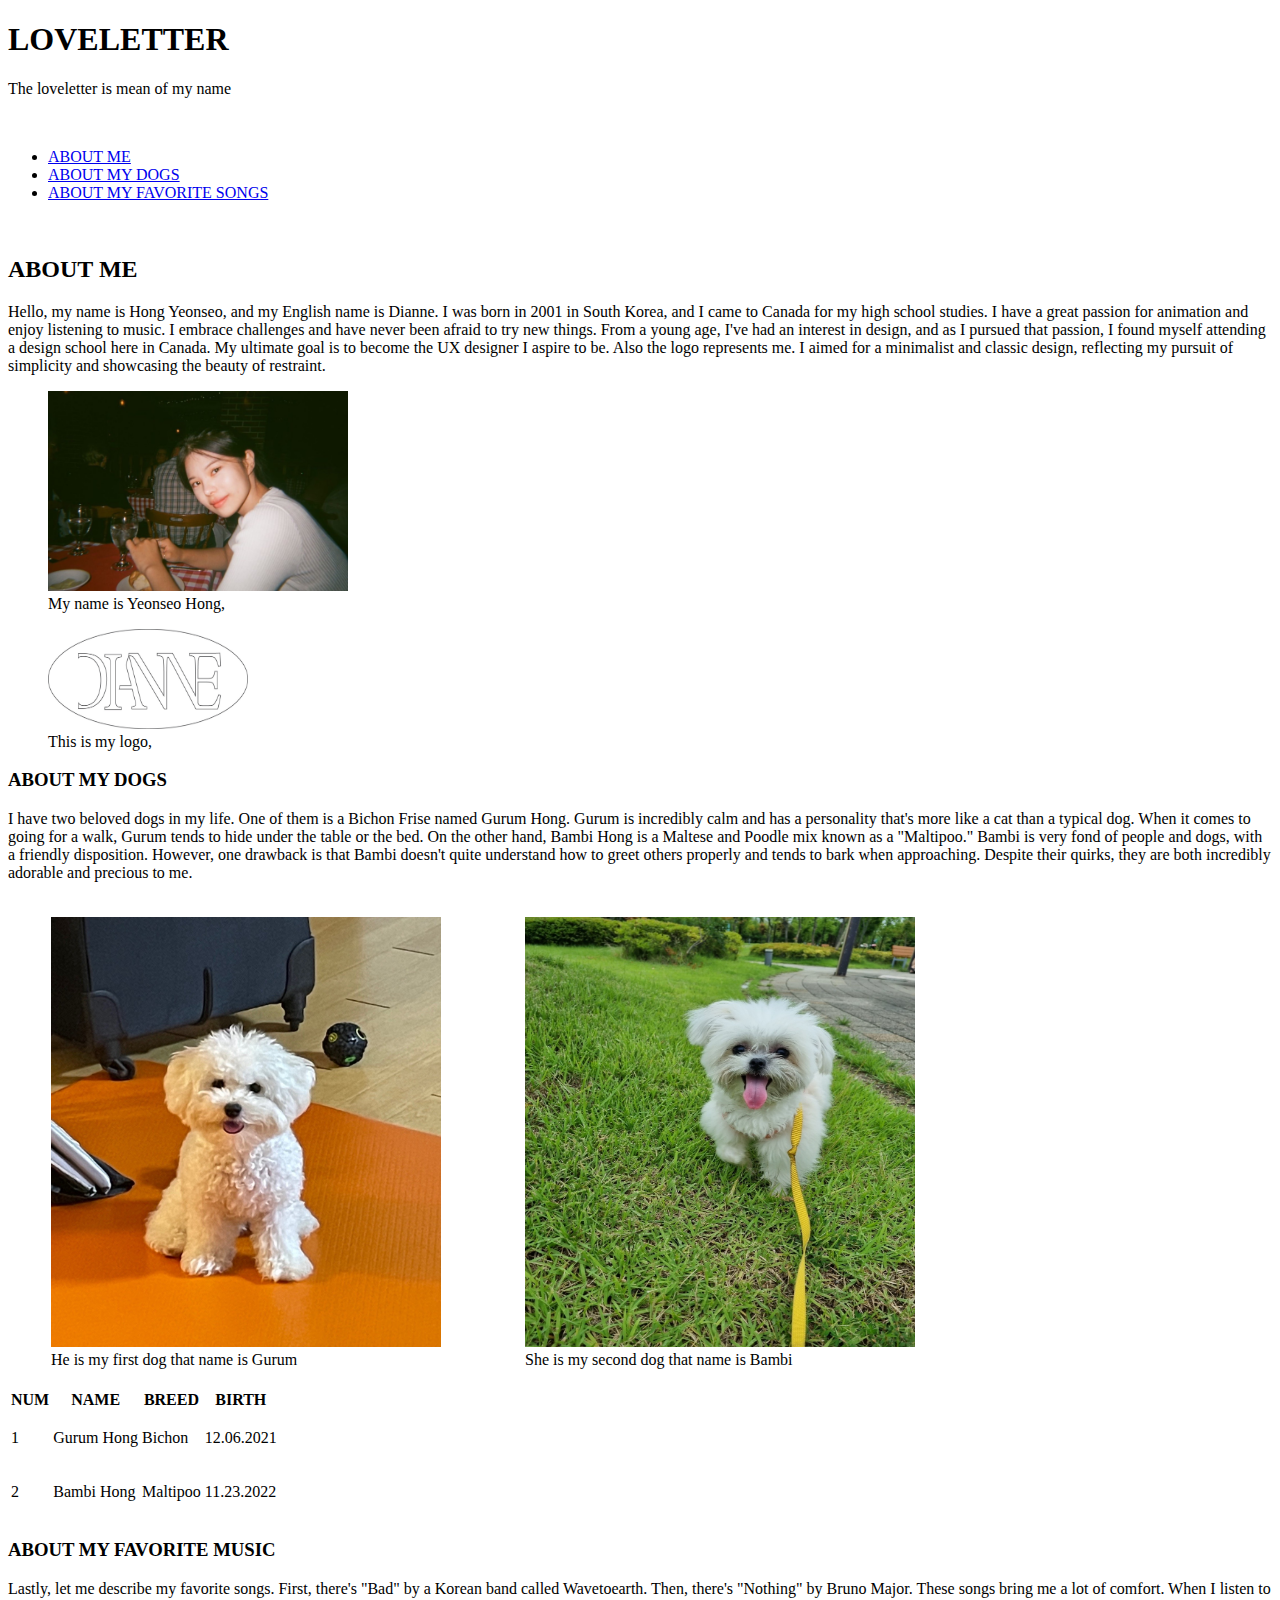
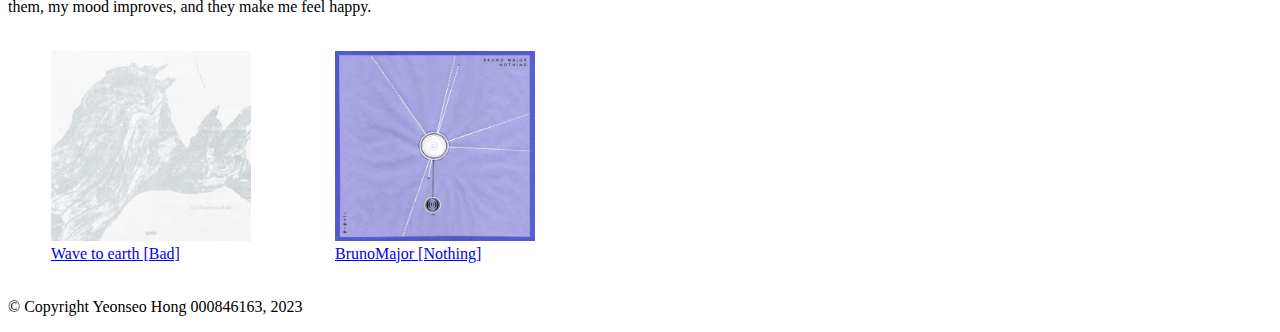
==== index.html @ 741a671b "Change updated" ====
<!--Yeonseo Hong 000846163-->
  <!DOCTYPE html>
  <html lang="en">
  <head>
      <meta charset="UTF-8">
      <meta name = "viewport" content="width= device width, initial scale=1.0">
      <title>Welcome to my webpage</title>
     <link rel = "stylesheet" href="styles.css">
  </head>
  <body>
      <header>
         <h1 class="centered-title">LOVELETTER</h1>
          <p class="centered-title"> The loveletter is mean of my name</p>
          <br>
          <nav class="horizontal-list">
              <ul>
                  <li><a href="#About">ABOUT ME</a></li>
                  <li><a href="#dogs">ABOUT MY DOGS</a></li>
                  <li><a href="#songs">ABOUT MY FAVORITE SONGS</a></li>
              </ul>
          </nav>
      </header>
         <br>
      <main>
          <section id="About">
              <h2>ABOUT ME </h2>
              <p> Hello, my name is Hong Yeonseo, and my English name is Dianne. I was born in 2001 in South Korea, and I came to Canada for my high school studies. I have a great passion for animation and enjoy listening to music. I embrace challenges and have never been afraid to try new things. From a young age, I've had an interest in design, and as I pursued that passion, I found myself attending a design school here in Canada. My ultimate goal is to become the UX designer I aspire to be. Also the logo represents me. I aimed for a minimalist and classic design, reflecting my pursuit of simplicity and showcasing the beauty of restraint.</p>
              <figure>
                  <img src="Assets/ME.jpeg" width="300" height="200" alt="Dianne">
                 <figcaption> My name is Yeonseo Hong,</figcaption>
             </figure>
  
              <figure>
                  <img src="Assets/Logoblack.jpg" width="200" height="100" alt="Logo">
                  <figcaption>This is my logo, </figcaption>
              </figure>
          <section id="dogs">
              <h3> ABOUT MY DOGS </h3>
              <p> I have two beloved dogs in my life. One of them is a Bichon Frise named Gurum Hong. Gurum is incredibly calm and has a personality that's more like a cat than a typical dog. When it comes to going for a walk, Gurum tends to hide under the table or the bed. On the other hand, Bambi Hong is a Maltese and Poodle mix known as a "Maltipoo." Bambi is very fond of people and dogs, with a friendly disposition. However, one drawback is that Bambi doesn't quite understand how to greet others properly and tends to bark when approaching. Despite their quirks, they are both incredibly adorable and precious to me.</p>
            <table>
                  <tr>
                    <td>
                      <figure>
                        <img src="Assets/gurum.jpeg" width="390" height="430" alt="Gurum">
                        <figcaption>He is my first dog that name is Gurum</figcaption>
                      </figure>
                    </td>
                    <td>
                      <figure>
                        <img src="Assets/bambi.jpeg" width="390" height="430" alt="Bambi">
                        <figcaption>She is my second dog that name is Bambi</figcaption>
                      </figure>
                    </td>
                  </tr>
            </table>
            <table>
                  <tr>
                    <th>NUM</th>
                    <th>NAME</th>
                    <th>BREED</th>
                    <th>BIRTH</th>
                  </tr>
                  <tr>
                    <td>1</td>
                    <td>Gurum Hong</td>
                    <td><p>Bichon</p></td>
                    <td>12.06.2021</td>
                  </tr>
                  <tr>
                    <td>2</td>
                    <td>Bambi Hong</td>
                    <td><p>Maltipoo<p></td>
                    <td>11.23.2022</td>
                  </tr>
                </table>
            <section id="songs">
              <h3> ABOUT MY FAVORITE MUSIC </h3>
              <p> Lastly, let me describe my favorite songs. First, there's "Bad" by a Korean band called Wavetoearth. Then, there's "Nothing" by Bruno Major. These songs bring me a lot of comfort. When I listen to them, my mood improves, and they make me feel happy.</p>
               <table>
                  <tr>
                    <td>
                      <figure>
                        <img src="Assets/wave.jpg" width="200" height="190" alt="Bad">
                        <figcaption><a href="https://www.youtube.com/watch?v=6Q5xqNkCk7w" target="_blank">Wave to earth  [Bad]</a>
                        </figcaption>
                      </figure>
                    </td>
                    <td>
                      <figure>
                        <img src="Assets/bruno.jpeg" width="200" height="190" alt="Nothing">
                        <figcaption><a href="https://youtu.be/ucRVDoFkcxc?si=PDyF7qIKaqLb_Mlk" target="_blank">BrunoMajor [Nothing]</a>
                        </figcaption>
                      </figure>
                    </td>
                  </tr>
                </table>
          </section>
      </main>
      <footer>
          <p>&copy; Copyright Yeonseo Hong 000846163, 2023<p>
      </footer>
  </body>
  </html>
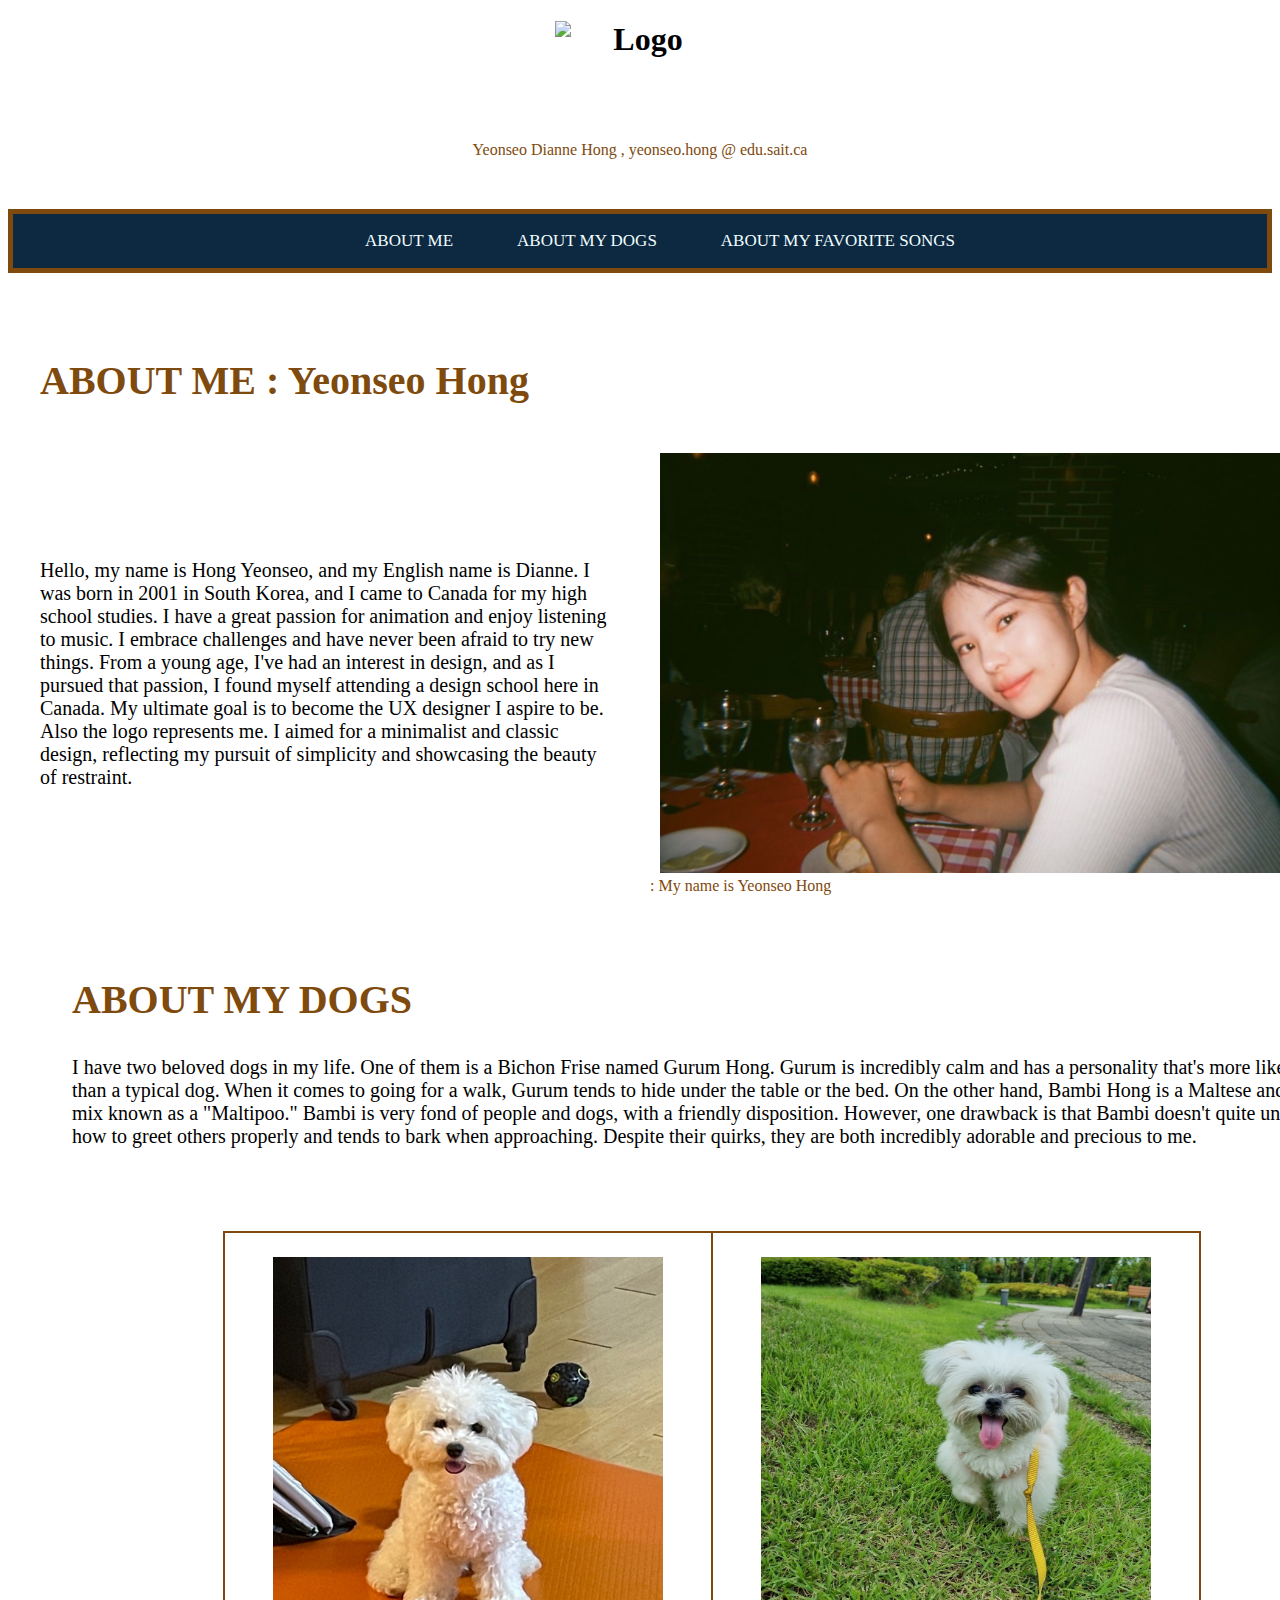
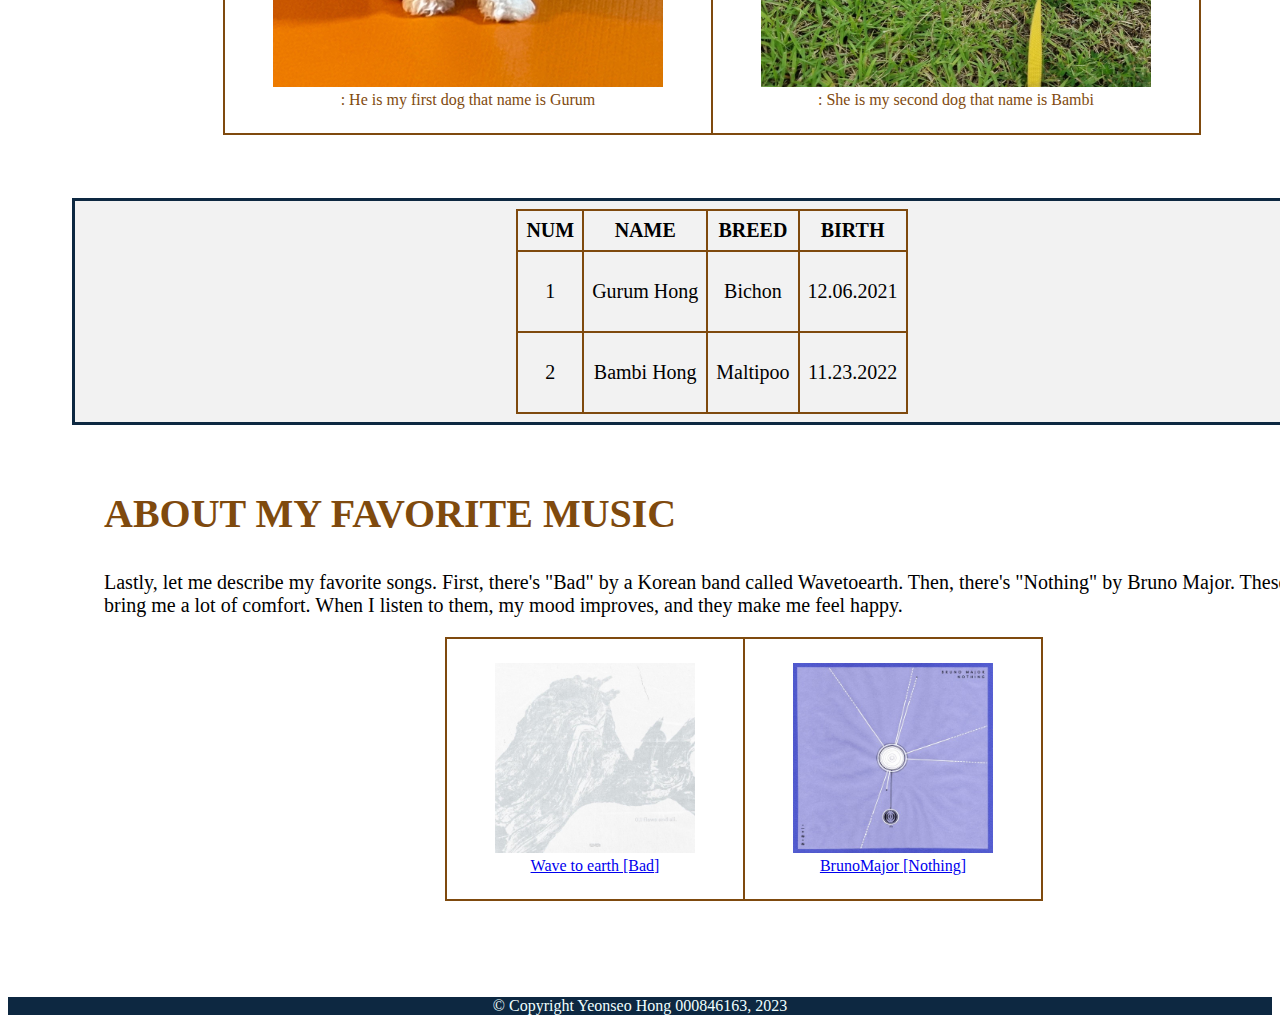
==== commit 87e06994: "changes" ====
--- a/index.html
+++ b/index.html
@@ -7,53 +7,54 @@
       <title>Welcome to my webpage</title>
      <link rel = "stylesheet" href="styles.css">
   </head>
-  <body>
-      <header>
-         <h1 class="centered-title">LOVELETTER</h1>
-          <p class="centered-title"> The loveletter is mean of my name</p>
-          <br>
-          <nav class="horizontal-list">
-              <ul>
-                  <li><a href="#About">ABOUT ME</a></li>
-                  <li><a href="#dogs">ABOUT MY DOGS</a></li>
-                  <li><a href="#songs">ABOUT MY FAVORITE SONGS</a></li>
-              </ul>
-          </nav>
+  <body class="responsive">
+      <header class="header">
+        <div class="row">
+          <h1 class="image-class"><img src="Assets/Logoblack.png" width="170" height="70" alt="Logo"></h1>
+          <p class="centered-title">  Yeonseo Dianne Hong  ,  yeonseo.hong @ edu.sait.ca </p>
+          <div class="column-1"></div>
+            <nav>
+                <ul>
+                    <li><a href="#About">ABOUT ME </a></li>
+                    <li><a href="#dogs">ABOUT MY DOGS</a></li>
+                    <li><a href="#songs">ABOUT MY FAVORITE SONGS</a></li>
+                </ul>
+            </nav>
+        </div>
       </header>
          <br>
       <main>
           <section id="About">
-              <h2>ABOUT ME </h2>
-              <p> Hello, my name is Hong Yeonseo, and my English name is Dianne. I was born in 2001 in South Korea, and I came to Canada for my high school studies. I have a great passion for animation and enjoy listening to music. I embrace challenges and have never been afraid to try new things. From a young age, I've had an interest in design, and as I pursued that passion, I found myself attending a design school here in Canada. My ultimate goal is to become the UX designer I aspire to be. Also the logo represents me. I aimed for a minimalist and classic design, reflecting my pursuit of simplicity and showcasing the beauty of restraint.</p>
+              <h2 class="about">ABOUT ME : Yeonseo Hong</h2>
+            <div class="container">
+              <p class="aboutmeletter"> Hello, my name is Hong Yeonseo, and my English name is Dianne. I was born in 2001 in South Korea, and I came to Canada for my high school studies. I have a great passion for animation and enjoy listening to music. I embrace challenges and have never been afraid to try new things. From a young age, I've had an interest in design, and as I pursued that passion, I found myself attending a design school here in Canada. My ultimate goal is to become the UX designer I aspire to be. Also the logo represents me. I aimed for a minimalist and classic design, reflecting my pursuit of simplicity and showcasing the beauty of restraint.</p>  
               <figure>
-                  <img src="Assets/ME.jpeg" width="300" height="200" alt="Dianne">
-                 <figcaption> My name is Yeonseo Hong,</figcaption>
+                <div class="mypic">
+                  <img src="Assets/ME.jpeg" width="620" height="420" alt="Dianne" >
+                </div>
+                 <figcaption>: My name is Yeonseo Hong</figcaption>
              </figure>
-  
-              <figure>
-                  <img src="Assets/Logoblack.jpg" width="200" height="100" alt="Logo">
-                  <figcaption>This is my logo, </figcaption>
-              </figure>
+            </div> 
           <section id="dogs">
-              <h3> ABOUT MY DOGS </h3>
-              <p> I have two beloved dogs in my life. One of them is a Bichon Frise named Gurum Hong. Gurum is incredibly calm and has a personality that's more like a cat than a typical dog. When it comes to going for a walk, Gurum tends to hide under the table or the bed. On the other hand, Bambi Hong is a Maltese and Poodle mix known as a "Maltipoo." Bambi is very fond of people and dogs, with a friendly disposition. However, one drawback is that Bambi doesn't quite understand how to greet others properly and tends to bark when approaching. Despite their quirks, they are both incredibly adorable and precious to me.</p>
-            <table>
+              <h2 class="about"> ABOUT MY DOGS </h2>
+              <p class="aboutmeletter"> I have two beloved dogs in my life. One of them is a Bichon Frise named Gurum Hong. Gurum is incredibly calm and has a personality that's more like a cat than a typical dog. When it comes to going for a walk, Gurum tends to hide under the table or the bed. On the other hand, Bambi Hong is a Maltese and Poodle mix known as a "Maltipoo." Bambi is very fond of people and dogs, with a friendly disposition. However, one drawback is that Bambi doesn't quite understand how to greet others properly and tends to bark when approaching. Despite their quirks, they are both incredibly adorable and precious to me.</p>
+            <table class="center-flex">
                   <tr>
                     <td>
                       <figure>
                         <img src="Assets/gurum.jpeg" width="390" height="430" alt="Gurum">
-                        <figcaption>He is my first dog that name is Gurum</figcaption>
+                        <figcaption>: He is my first dog that name is Gurum</figcaption>
                       </figure>
                     </td>
                     <td>
                       <figure>
                         <img src="Assets/bambi.jpeg" width="390" height="430" alt="Bambi">
-                        <figcaption>She is my second dog that name is Bambi</figcaption>
+                        <figcaption>: She is my second dog that name is Bambi</figcaption>
                       </figure>
                     </td>
                   </tr>
             </table>
-            <table>
+            <table class="dogtable">
                   <tr>
                     <th>NUM</th>
                     <th>NAME</th>
@@ -74,13 +75,13 @@
                   </tr>
                 </table>
             <section id="songs">
-              <h3> ABOUT MY FAVORITE MUSIC </h3>
-              <p> Lastly, let me describe my favorite songs. First, there's "Bad" by a Korean band called Wavetoearth. Then, there's "Nothing" by Bruno Major. These songs bring me a lot of comfort. When I listen to them, my mood improves, and they make me feel happy.</p>
-               <table>
+              <h2 class="about"> ABOUT MY FAVORITE MUSIC </h2>
+              <p class="aboutmeletter"> Lastly, let me describe my favorite songs. First, there's "Bad" by a Korean band called Wavetoearth. Then, there's "Nothing" by Bruno Major. These songs bring me a lot of comfort. When I listen to them, my mood improves, and they make me feel happy.</p>
+               <table class="song">
                   <tr>
                     <td>
                       <figure>
-                        <img src="Assets/wave.jpg" width="200" height="190" alt="Bad">
+                        <img src="Assets/wave.jpg" width="200" height="190" alt="Bad" class="Wave">
                         <figcaption><a href="https://www.youtube.com/watch?v=6Q5xqNkCk7w" target="_blank">Wave to earth  [Bad]</a>
                         </figcaption>
                       </figure>
@@ -97,7 +98,9 @@
           </section>
       </main>
       <footer>
-          <p>&copy; Copyright Yeonseo Hong 000846163, 2023<p>
+        <div class="Copyright">
+          <p>&copy; Copyright Yeonseo Hong 000846163, 2023</p>
+        </div>
       </footer>
   </body>
   </html>
--- a/styles.css
+++ b/styles.css
@@ -0,0 +1,188 @@
+
+#dogs{
+    width: 80rem;
+    margin: 1rem;
+    padding: 1rem;
+    
+}
+
+#About{
+    width: 80rem;
+    margin: 1rem;
+    padding: 1rem;
+   
+}
+
+#songs{
+    width: 80rem;
+    margin: 1rem;
+    padding: 1rem;
+}
+
+.image-class {
+    display: flex;
+    top: -10px; 
+    justify-content: center;
+    text-align: center;
+    align-items: center;
+    
+}
+  
+  .centered-title {
+    margin: 50px;
+    padding: 0px;
+    justify-content:right;
+    text-align: center;
+    top: 3rem; 
+    color:rgb(127, 74, 14);
+}
+
+nav{
+    margin-top: 10px;
+    padding: 1px;
+    text-align: center;
+    background-color: rgb(13, 40, 65);
+    color:azure;
+    border: 5px solid #7F4A0E;
+}
+
+nav a{
+    font-size: 17px;
+    text-decoration: none;
+    color: azure;
+    padding: 0 30px;
+}
+
+nav ul{ 
+    list-style-type: none; 
+}
+
+nav ul li{ 
+    display: inline-block; 
+    position: relative; 
+}
+
+nav ul li ul { 
+    background-color: rgb(13, 40, 65);
+    width: 300px;
+	position: absolute; /* put the sub menu in a separate layer */
+	z-index: 999; /* make sure the sub menu is not hidden behind other elements */
+	text-align: left;
+    
+}
+
+nav ul li ul li a{ /* styles for the <a> in the sub menu */
+    padding: 10px;
+    display: block; 
+}
+
+nav ul li ul li:hover a:hover{ 
+    color: rgb(13, 40, 65);
+    background-color: gray;
+}
+
+nav ul li ul { 
+    display: none; 
+}
+
+nav ul li:hover ul{
+    display: block; 
+}
+
+.about {
+    color:rgb(127, 74, 14);
+    font-size: 40px;
+}
+.aboutmeletter{
+    font-size: 20px;
+
+}
+.mypic{
+    display: block; 
+    
+}
+figcaption{ color:#7F4A0E;
+
+}
+
+.container {
+    display: flex;
+    align-items: center;
+    justify-content: space-between;
+  }
+  
+  .container p {
+    flex: 1; 
+    text-align: left;
+  }
+  
+  .container img {
+    flex-shrink: 0; /* Prevent images from being reduced in size */
+    margin-left: 10px;
+  }
+
+  .center-flex {
+    display: flex;
+    justify-content: center;
+    align-items: center;
+    height: 70vh; /* Set the overall height based on the viewport height*/
+  }
+
+  .dogtable{
+    font-size: 20px;
+    display: flex;
+    justify-content: center;
+    align-items: center;
+    border-collapse: collapse; 
+    width: 100%; 
+    border: 3px solid rgb(13, 40, 65); 
+    padding: 8px; 
+    text-align: center; 
+    background-color: #f2f2f2; 
+     
+  }
+
+  table {
+    border-collapse: collapse; /* 셀 테두리를 하나로 합칩니다 */
+    width: 100%; /* 테이블의 너비 */
+  }
+  
+  th, td {
+    border: 2px solid #7F4A0E; /* 셀에 검은색 테두리를 적용 */
+    padding: 8px; /* 셀 안쪽의 패딩 */
+    text-align: center; /* 텍스트를 가운데 정렬 */
+  }
+  
+
+.song{ 
+    display: flex;
+    justify-content: center;
+    align-items: center;
+}
+
+.Copyright{
+    text-align: center;
+    background-color: rgb(13, 40, 65);
+    color:azure
+}
+
+.column-1{
+    float: left;
+    width: 50%;
+}
+
+.row::after{
+    content: "";
+    display: table;
+    clear:both;
+    
+}
+
+.responsive{
+    max-width: 100%;
+    height:auto;
+}
+
+/* This is my first website using html and css
+Wed Nov 22 7:30 2023 */
+
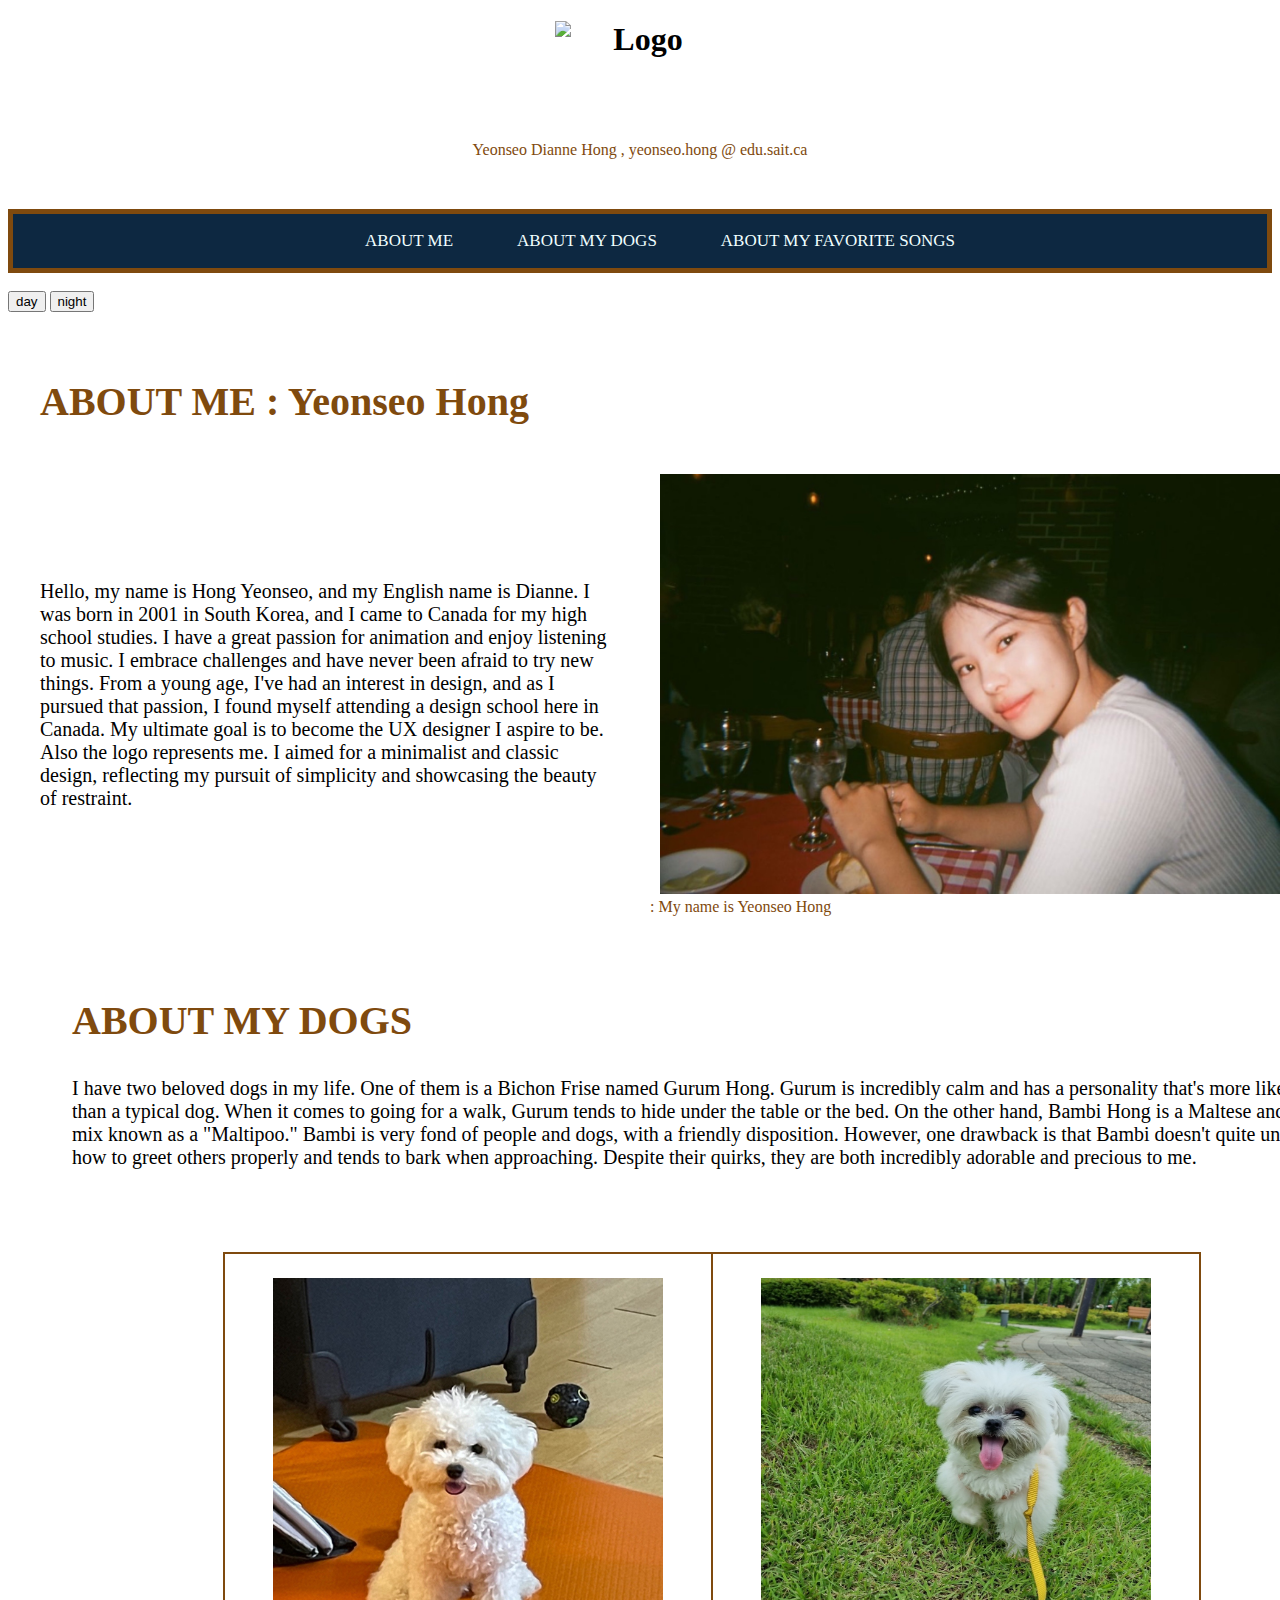
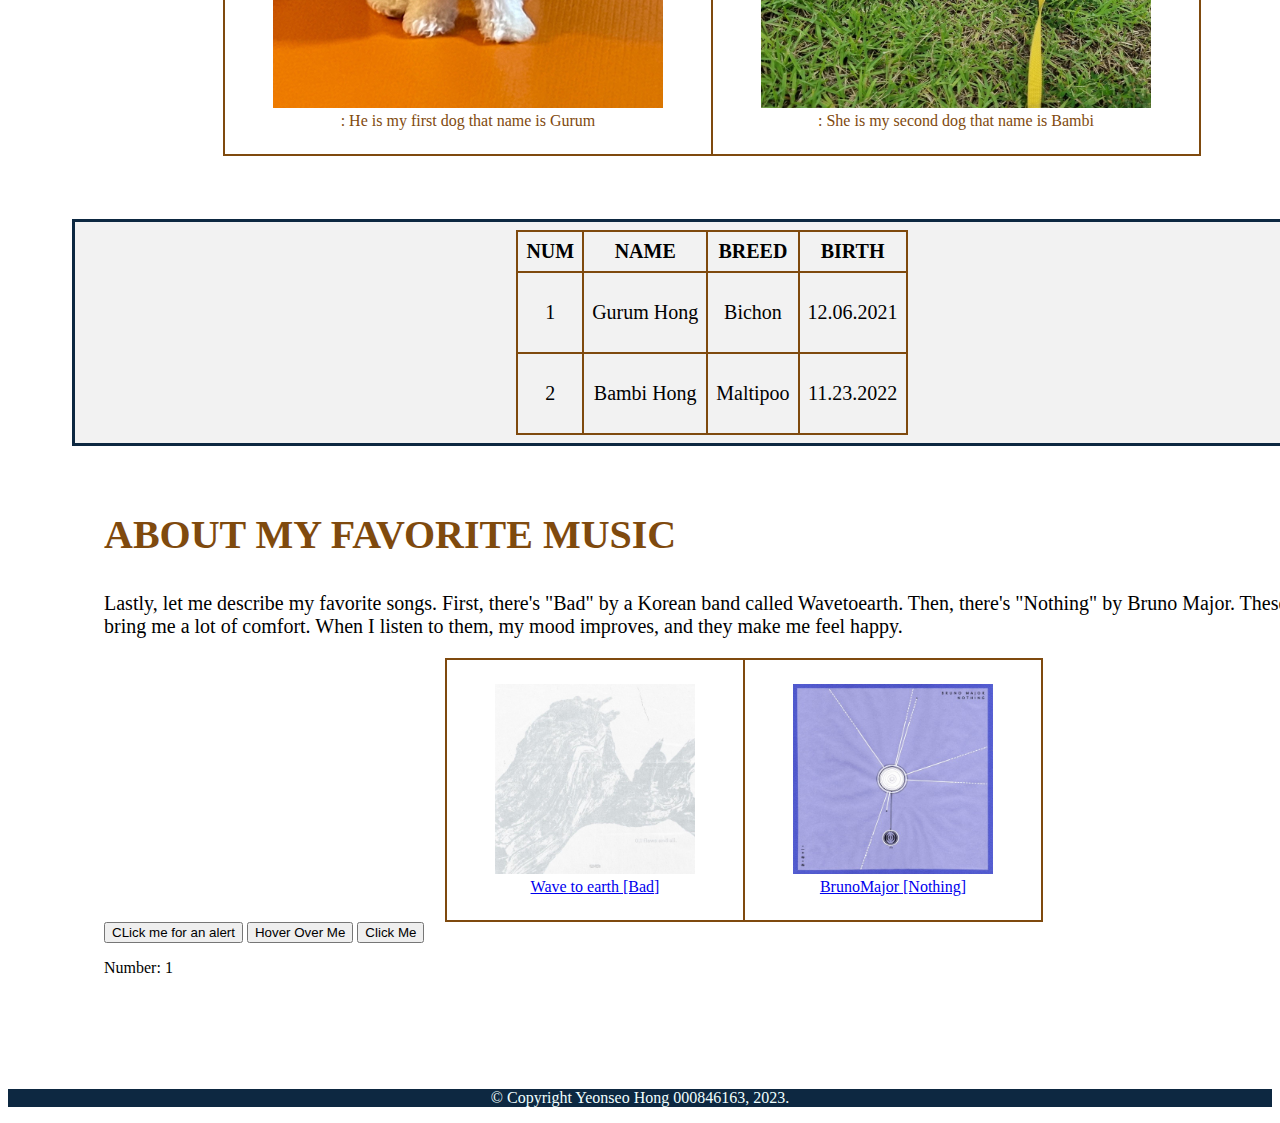
==== commit d01f6d9f: "Add files via upload" ====
--- a/index.html
+++ b/index.html
@@ -5,6 +5,7 @@
       <meta charset="UTF-8">
       <meta name = "viewport" content="width= device width, initial scale=1.0">
       <title>Welcome to my webpage</title>
+      <script defer src="main.js"></script>
      <link rel = "stylesheet" href="styles.css">
   </head>
   <body class="responsive">
@@ -24,6 +25,13 @@
       </header>
          <br>
       <main>
+          <div class="container">
+            <div class="button">
+              <input type="button" value="day" id="dayButton">
+              <input type="button" value="night" id="nightButton">
+            </div>
+          </div>
+
           <section id="About">
               <h2 class="about">ABOUT ME : Yeonseo Hong</h2>
             <div class="container">
@@ -95,13 +103,25 @@
                     </td>
                   </tr>
                 </table>
-          </section>
+          <button id="btn-alert"> CLick me for an alert</button> 
+
+          <button id ="hoverBtn">Hover Over Me</button>
+
+          <button id ="btn-counter">Click Me</button>
+
+          <p id="txt-counter">Number: 1</p>
+          
+          <ol id="numbers"></ol>
       </main>
       <footer>
         <div class="Copyright">
-          <p>&copy; Copyright Yeonseo Hong 000846163, 2023</p>
+          <p>&copy; Copyright Yeonseo Hong 000846163, 2023. <span id="currentyear"></span></p>
         </div>
       </footer>
+      <script>
+        var currentyear =new Date().getFullYear (2023) ;
+        document. getElementById("currentYear") .textContent = currentYear;
+      </script>
   </body>
   </html>
   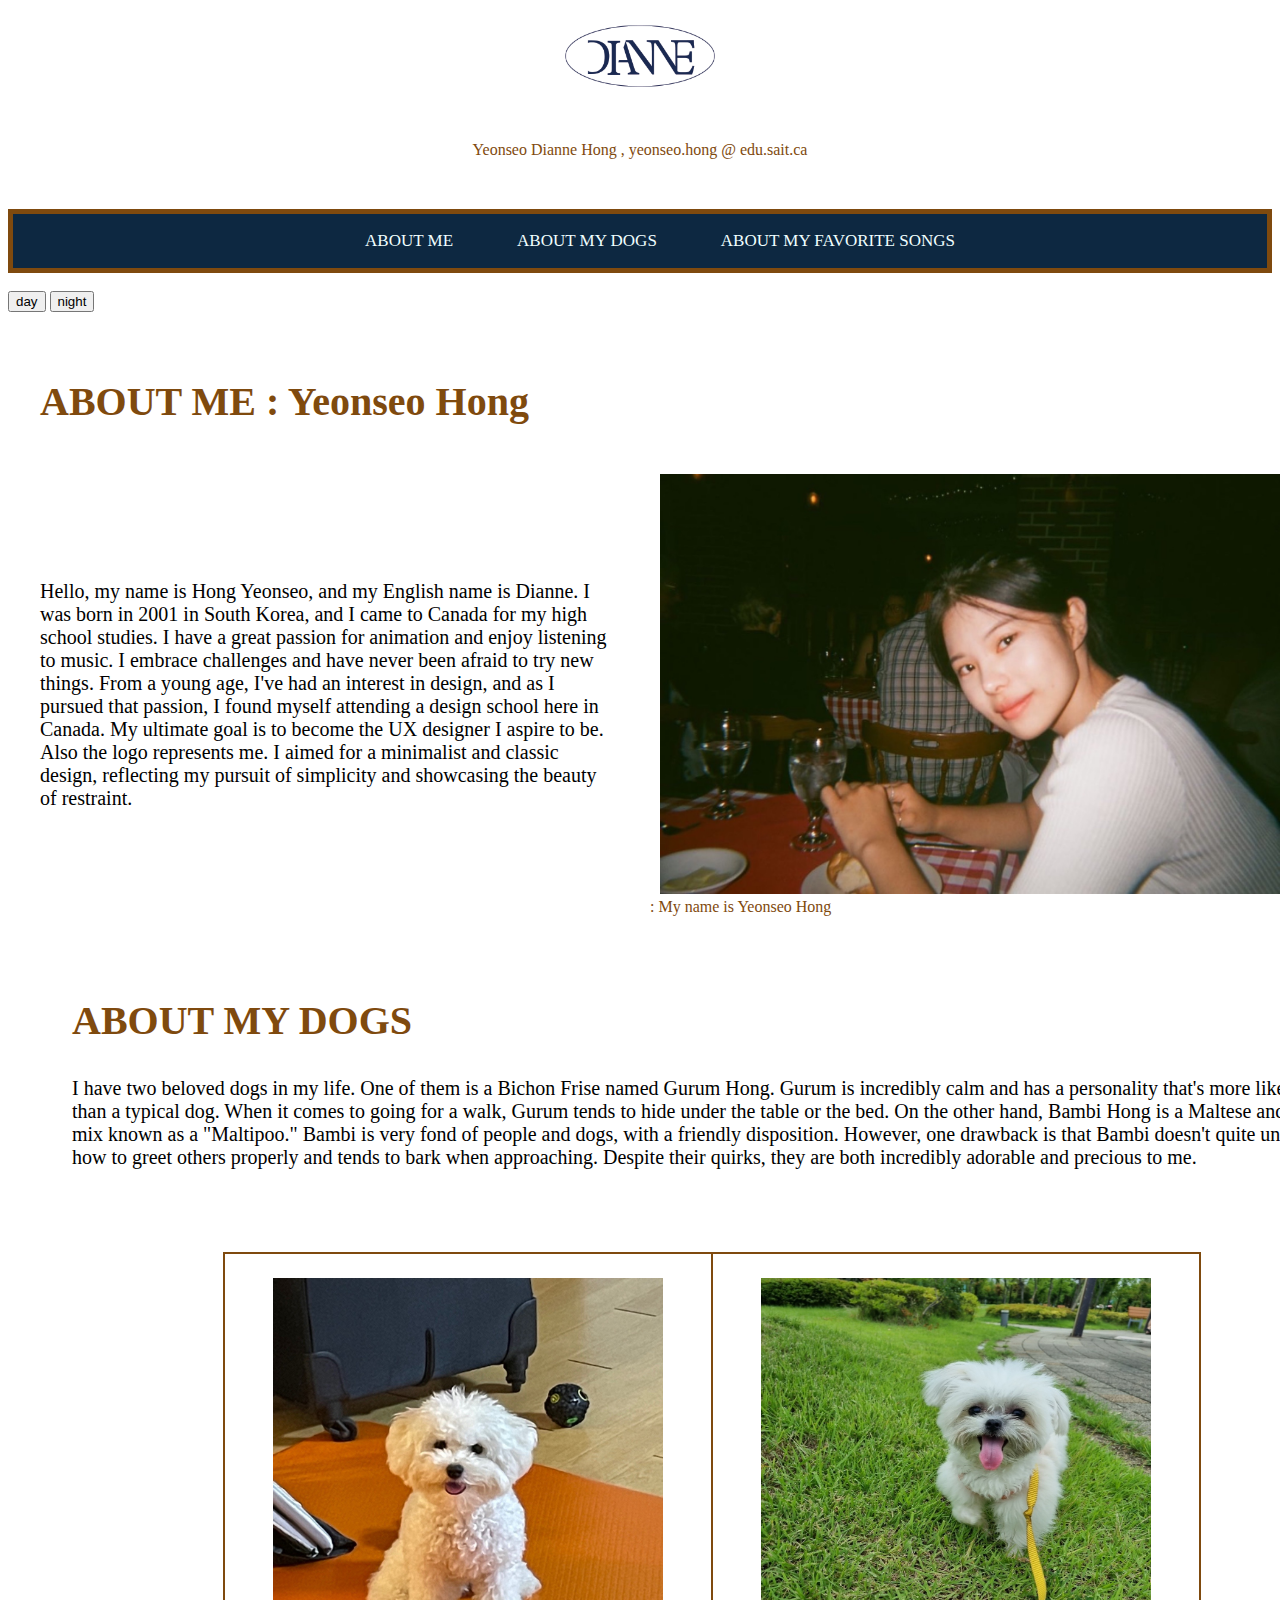
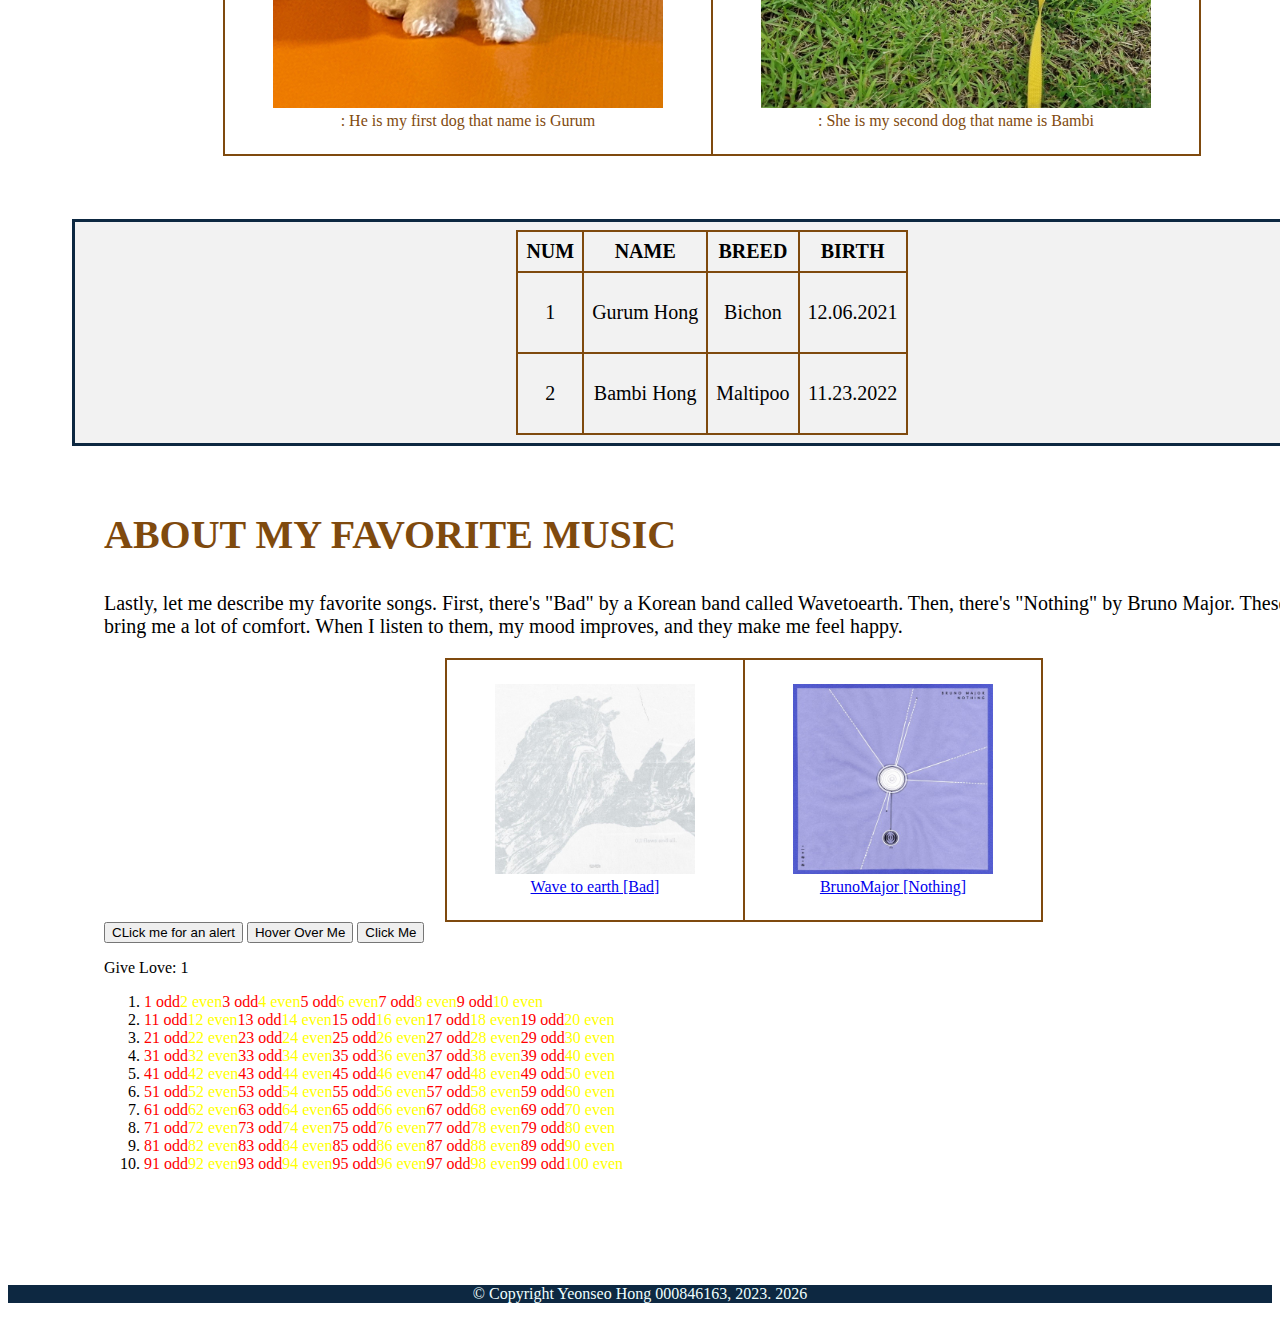
==== commit dab140d1: "change." ====
--- a/index.html
+++ b/index.html
@@ -107,7 +107,7 @@
 
           <button id ="hoverBtn">Hover Over Me</button>
 
-          <button id ="btn-counter">Click Me</button>
+          <button id ="btn-increment">Click Me</button>
 
           <p id="txt-counter">Number: 1</p>
           
@@ -115,11 +115,11 @@
       </main>
       <footer>
         <div class="Copyright">
-          <p>&copy; Copyright Yeonseo Hong 000846163, 2023. <span id="currentyear"></span></p>
+          <p>&copy; Copyright Yeonseo Hong 000846163, 2023. <span id="currentYear"></span></p>
         </div>
       </footer>
       <script>
-        var currentyear =new Date().getFullYear (2023) ;
+        var currentYear =new Date().getFullYear (2023) ;
         document. getElementById("currentYear") .textContent = currentYear;
       </script>
   </body>
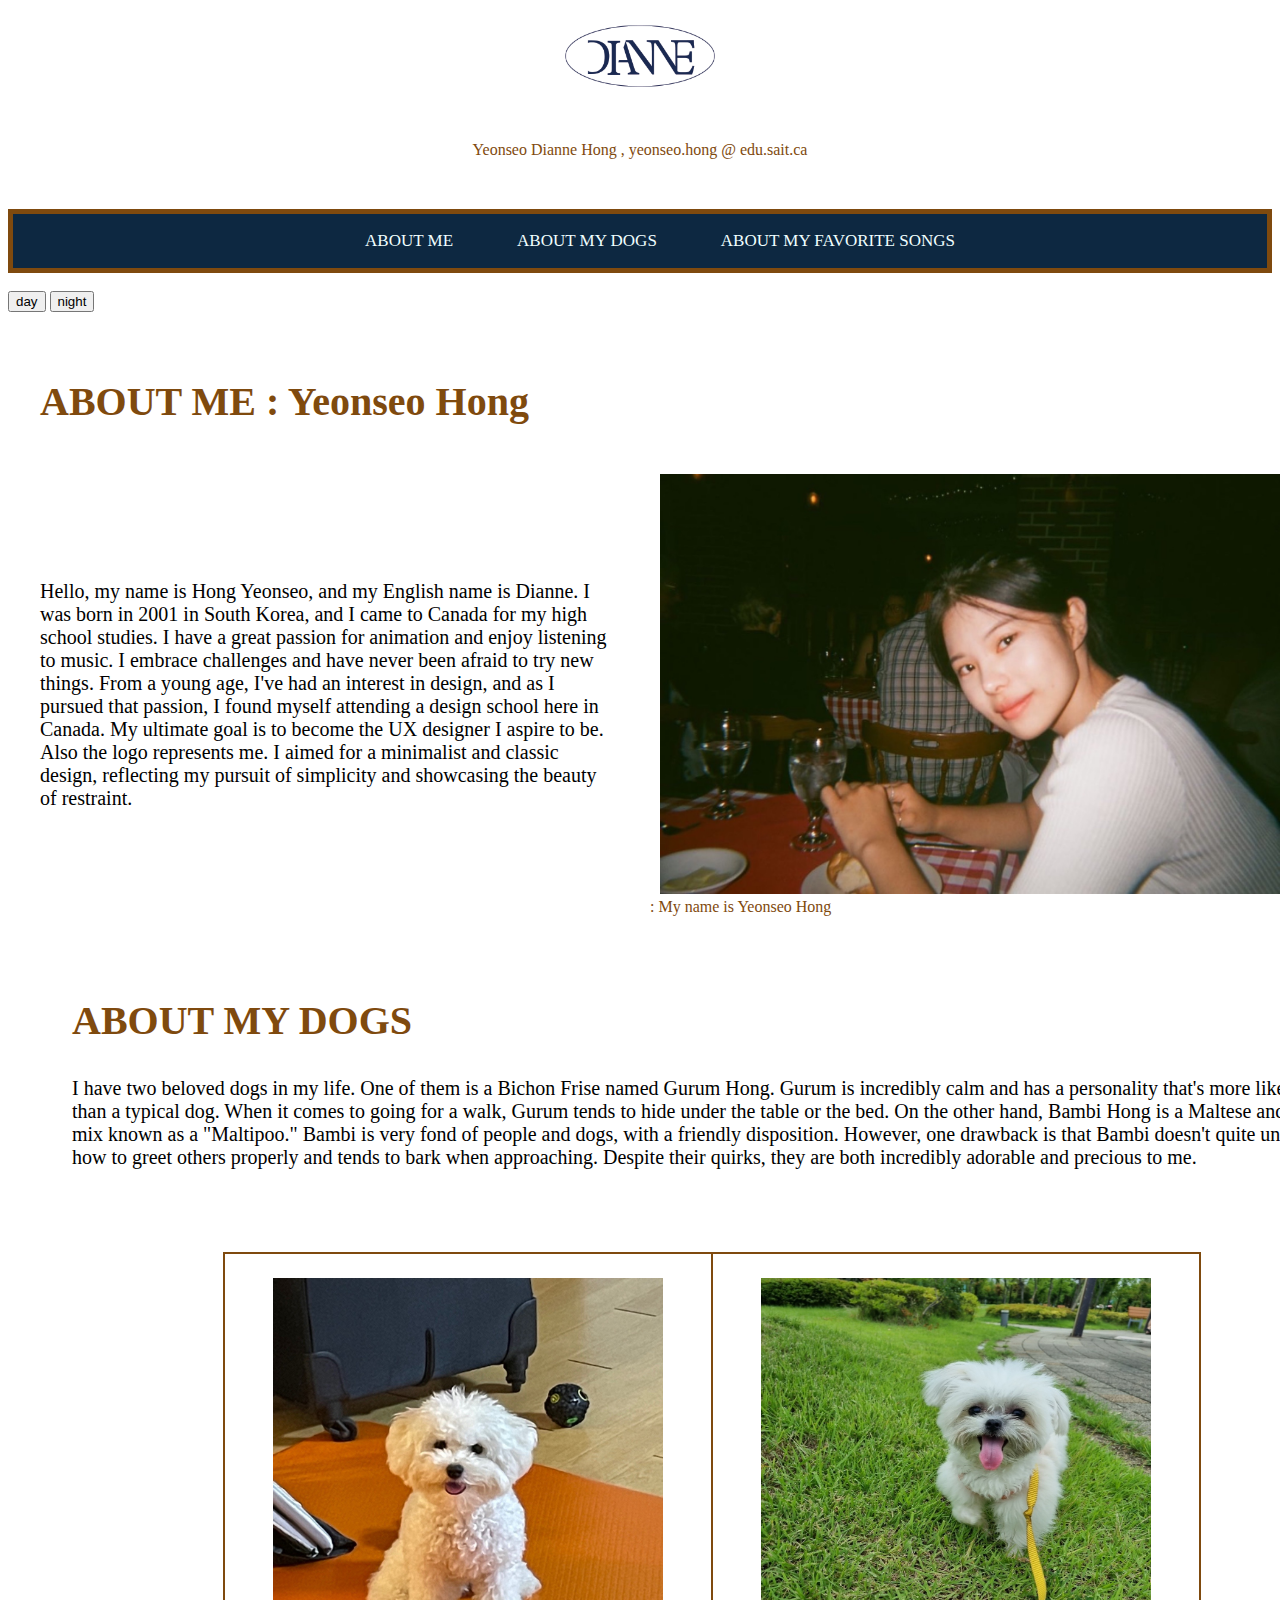
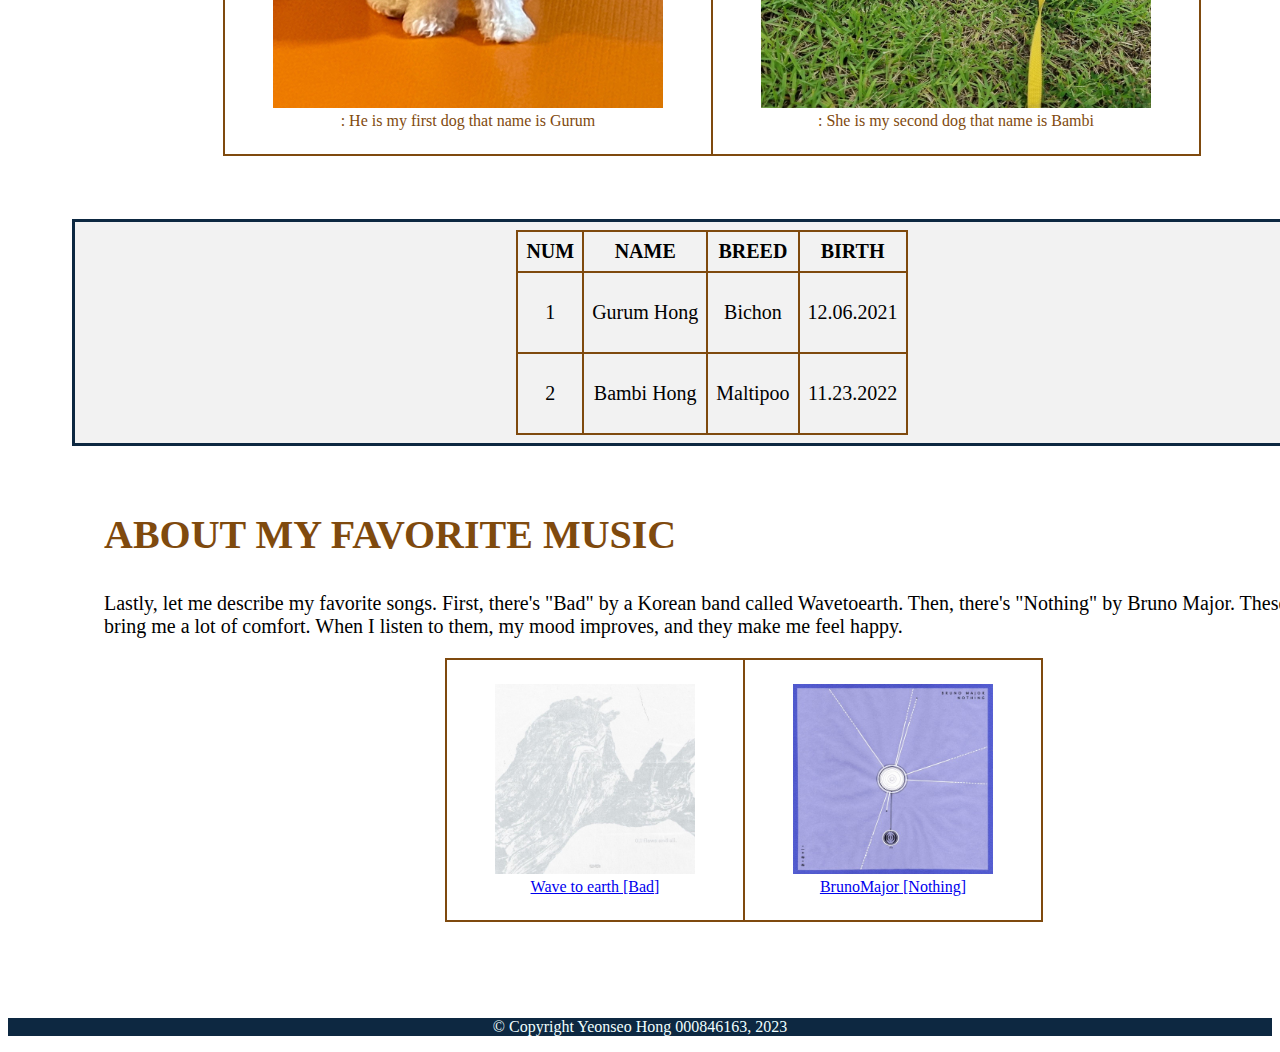
==== commit d38ada37: "Merge branch 'main' of https://github.com/321hys/portfolio." ====
--- a/index.html
+++ b/index.html
@@ -103,25 +103,13 @@
                     </td>
                   </tr>
                 </table>
-          <button id="btn-alert"> CLick me for an alert</button> 
-
-          <button id ="hoverBtn">Hover Over Me</button>
-
-          <button id ="btn-increment">Click Me</button>
-
-          <p id="txt-counter">Number: 1</p>
-          
-          <ol id="numbers"></ol>
+          </section>
       </main>
       <footer>
         <div class="Copyright">
-          <p>&copy; Copyright Yeonseo Hong 000846163, 2023. <span id="currentYear"></span></p>
+          <p>&copy; Copyright Yeonseo Hong 000846163, 2023</p>
         </div>
       </footer>
-      <script>
-        var currentYear =new Date().getFullYear (2023) ;
-        document. getElementById("currentYear") .textContent = currentYear;
-      </script>
   </body>
   </html>
   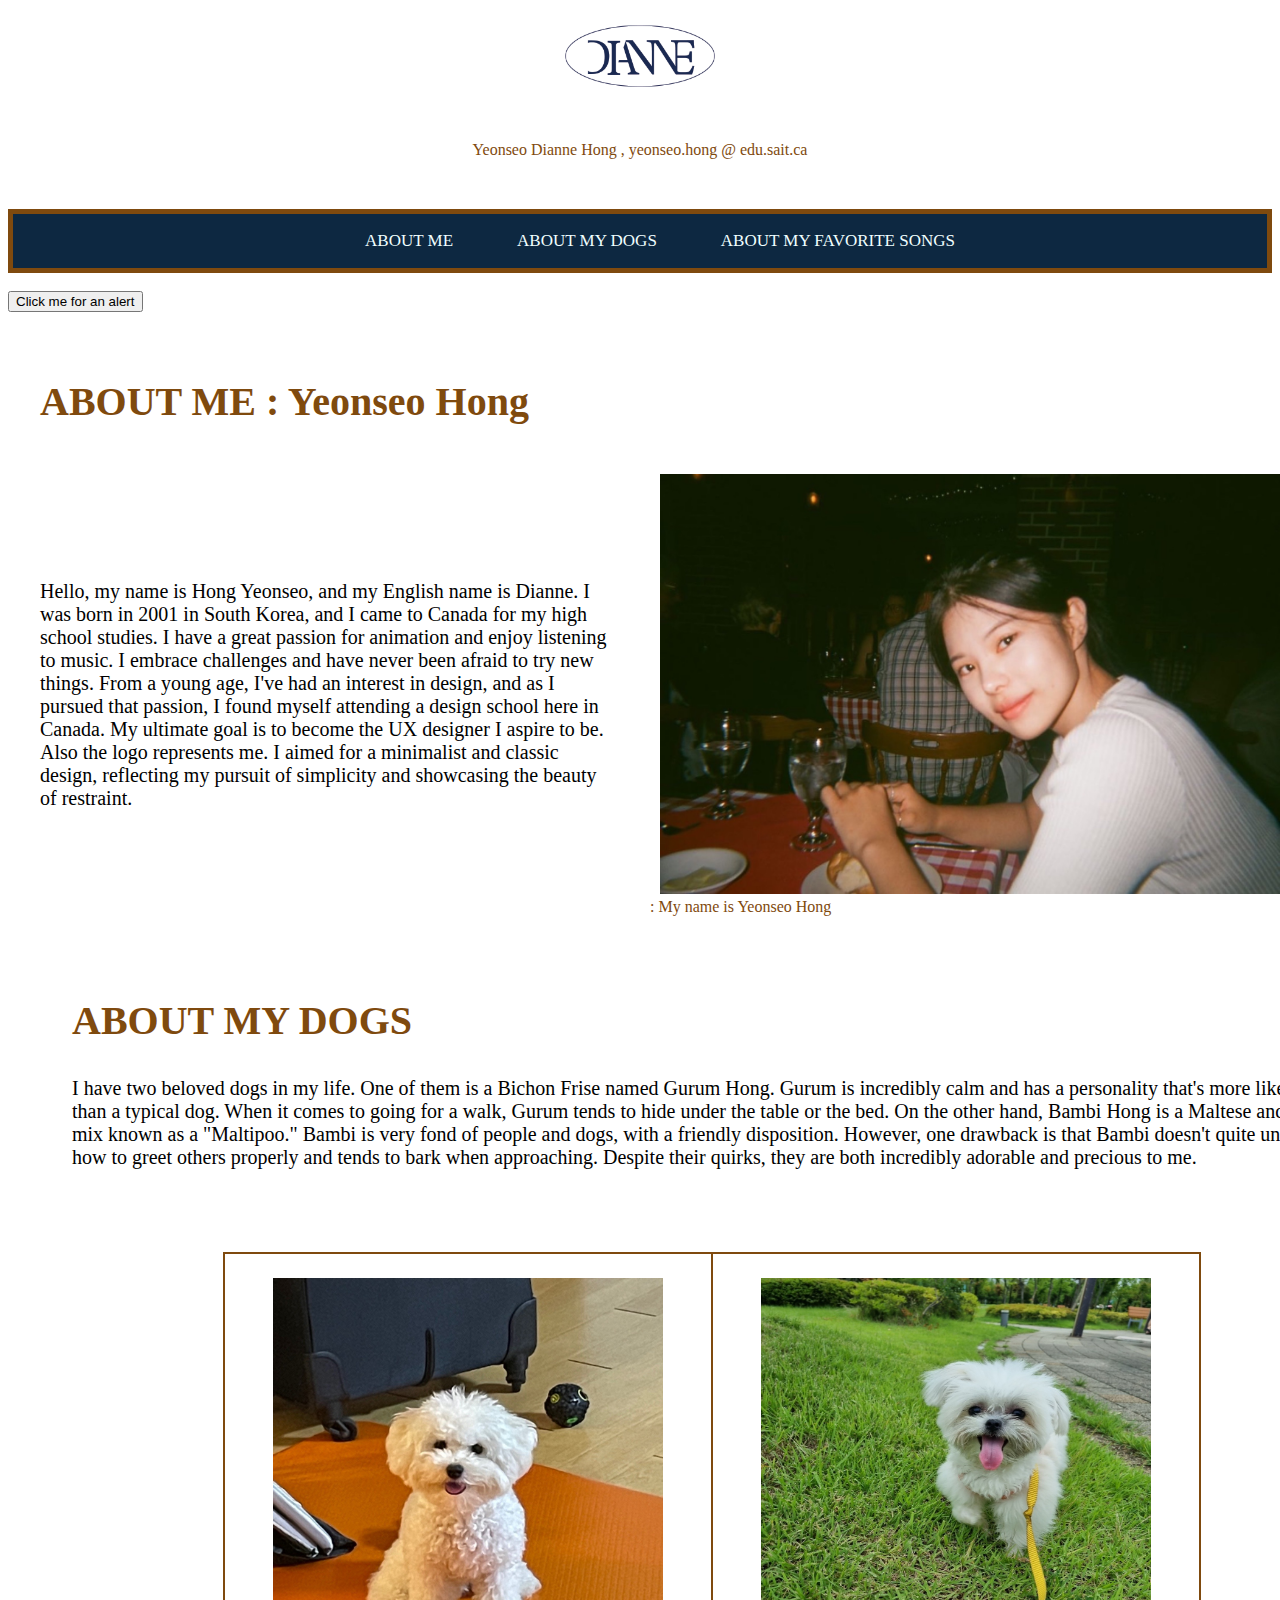
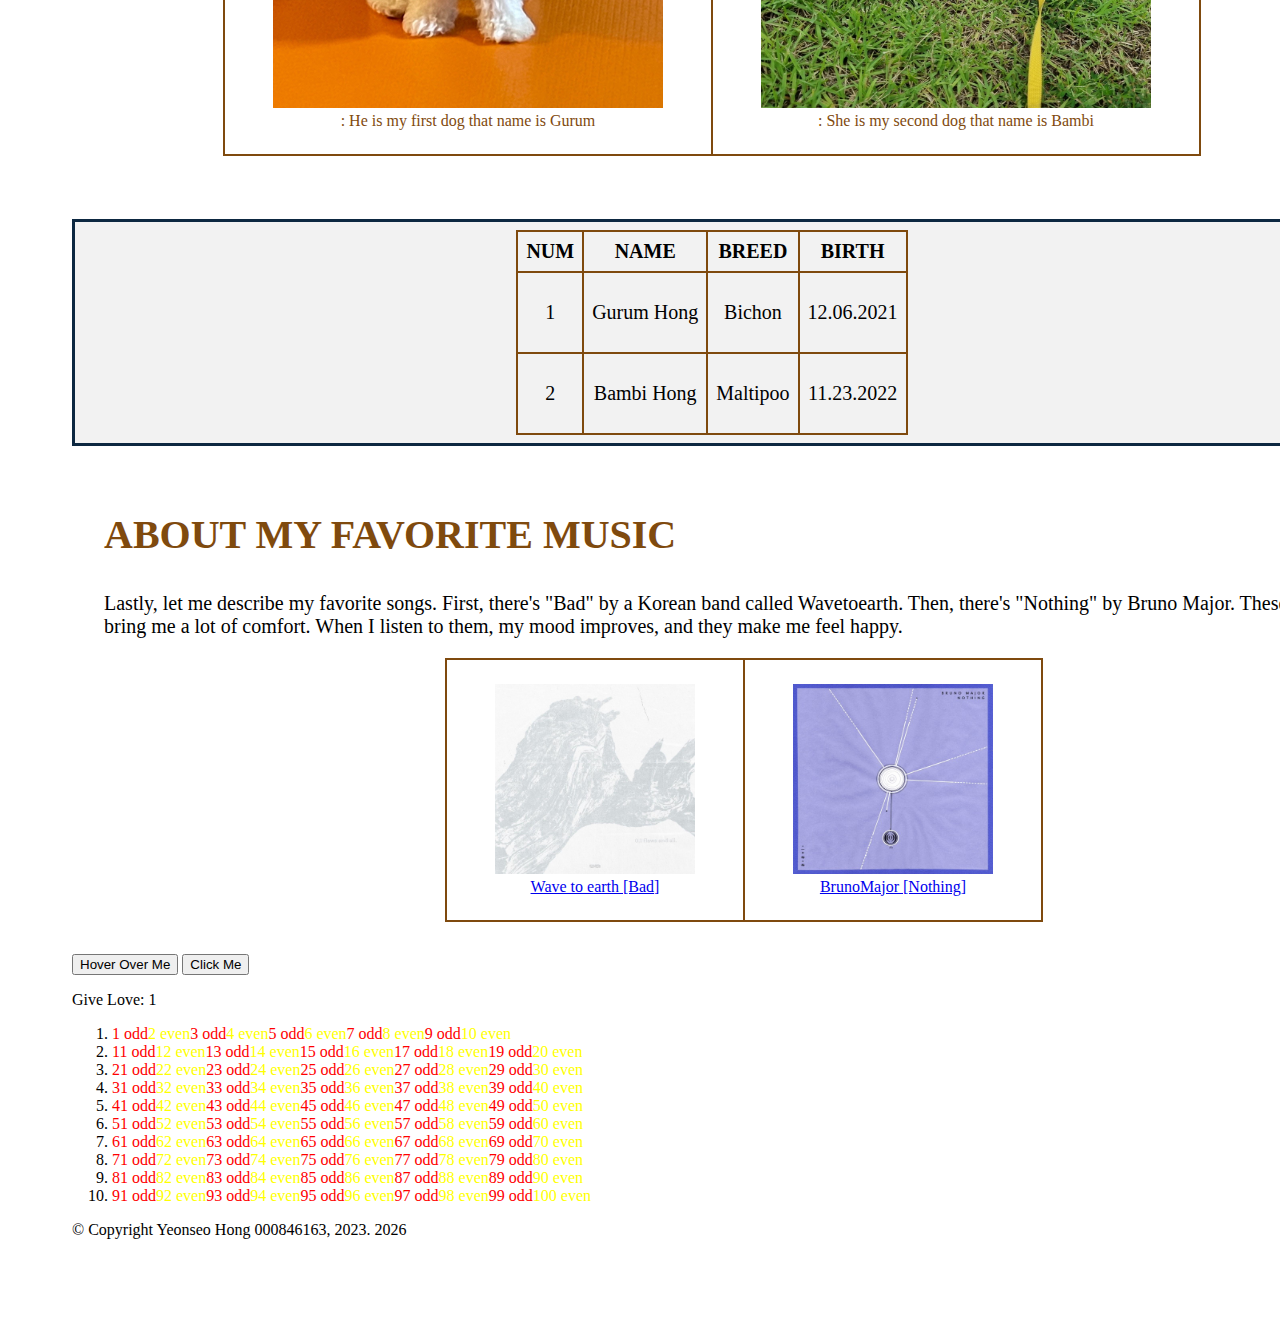
==== commit 38385bb9: "changed" ====
--- a/index.html
+++ b/index.html
@@ -5,10 +5,11 @@
       <meta charset="UTF-8">
       <meta name = "viewport" content="width= device width, initial scale=1.0">
       <title>Welcome to my webpage</title>
-      <script defer src="main.js"></script>
+      <script src="main.js"> </script>
      <link rel = "stylesheet" href="styles.css">
   </head>
   <body class="responsive">
+    <script src="main.js"> </script>
       <header class="header">
         <div class="row">
           <h1 class="image-class"><img src="Assets/Logoblack.png" width="170" height="70" alt="Logo"></h1>
@@ -25,13 +26,7 @@
       </header>
          <br>
       <main>
-          <div class="container">
-            <div class="button">
-              <input type="button" value="day" id="dayButton">
-              <input type="button" value="night" id="nightButton">
-            </div>
-          </div>
-
+         <button id="btn-alert">Click me for an alert</button>
           <section id="About">
               <h2 class="about">ABOUT ME : Yeonseo Hong</h2>
             <div class="container">
@@ -104,12 +99,25 @@
                   </tr>
                 </table>
           </section>
-      </main>
-      <footer>
-        <div class="Copyright">
-          <p>&copy; Copyright Yeonseo Hong 000846163, 2023</p>
-        </div>
-      </footer>
-  </body>
-  </html>
+          
+           <button id="hoverBtn">Hover Over Me</button>
+          
+           <button id="btn-increment">Click Me</button>
+        
+           <p id="txt-counter">Number: 1</p>
+          
+           <ol id="numbers"></ol>
+        
+          
+           <footer>
+               <p>&copy; Copyright Yeonseo Hong 000846163, 2023. <span id="currentYear"></span></p>
+           </footer>
+           <script>
+               // alert('Hello,again!');
+               var currentYear = new Date().getFullYear(2023);
+               document.getElementById("currentYear").textContent = currentYear;
+           </script>
+       </body>
+       </html>
+        
   